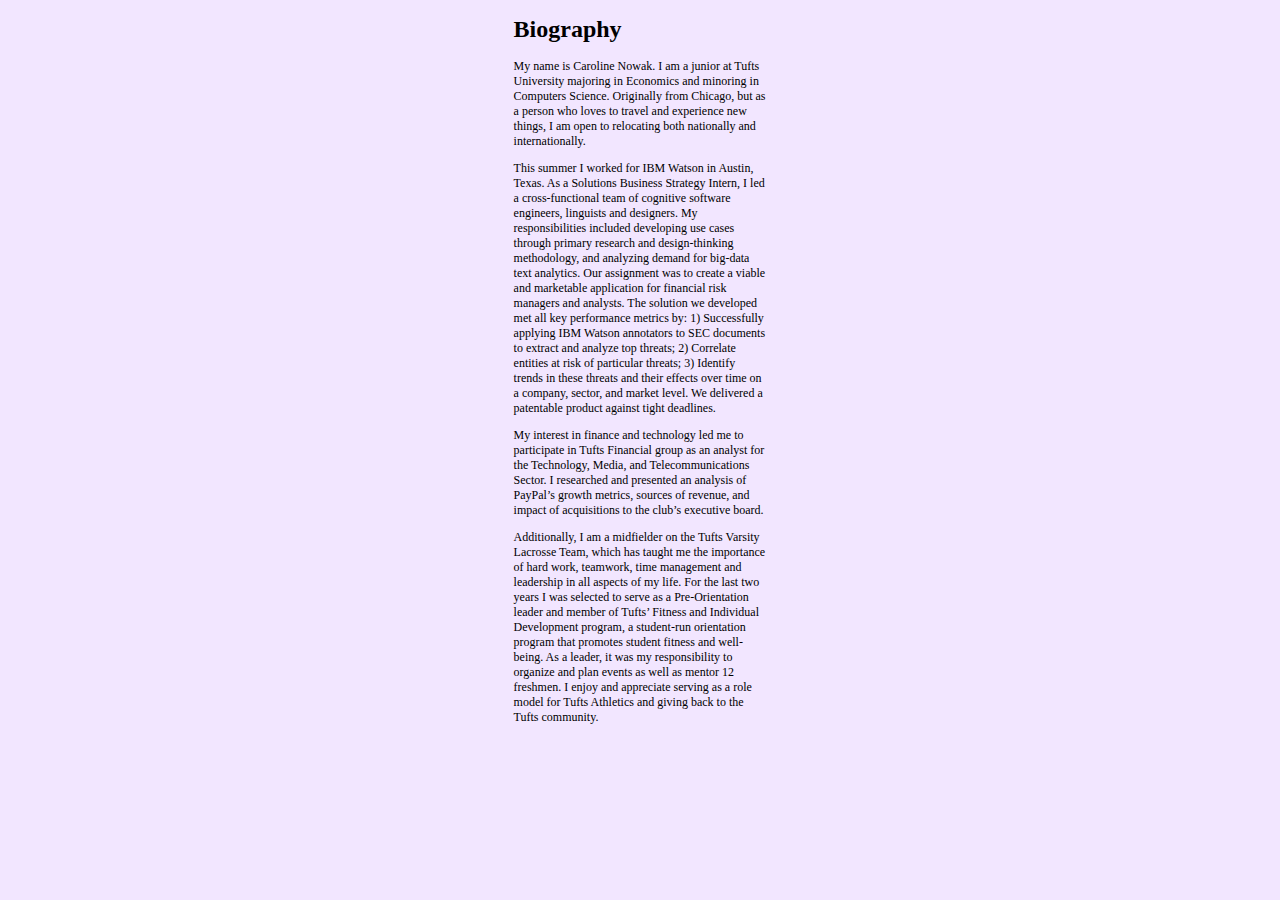
==== bio.html @ 483bb599 "style all" ====
<!DOCTYPE html>
<html lang = "en">

<head>
<title> Caroline Nowak Biography</title>
<meta charset="UTF-8">
<link href="style_1.css" rel="stylesheet" />
</head>

<body>
<h1> Biography</h1>
<p>My name is Caroline Nowak. I am a junior at Tufts University majoring in Economics and minoring in Computers Science. Originally from Chicago, but as a person who loves to travel and experience new things, I am open to relocating both nationally and internationally.</p>

<p>This summer I worked for IBM Watson in Austin, Texas. As a Solutions Business Strategy Intern, I led a cross-functional team of cognitive software engineers, linguists and designers. My responsibilities included developing use cases through primary research and design-thinking methodology, and analyzing demand for big-data text analytics. Our assignment was to create a viable and marketable application for financial risk managers and analysts. The solution we developed met all key performance metrics by: 1) Successfully applying IBM Watson annotators to SEC documents to extract and analyze top threats; 2) Correlate entities at risk of particular threats; 3) Identify trends in these threats and their effects over time on a company, sector, and market level. We delivered a patentable product against tight deadlines.</p>

<p>My interest in finance and technology led me to participate in Tufts Financial group as an analyst for the Technology, Media, and Telecommunications Sector. I researched and presented an analysis of PayPal’s growth metrics, sources of revenue, and impact of acquisitions to the club’s executive board. </p>

<p>Additionally, I am a midfielder on the Tufts Varsity Lacrosse Team, which has taught me the importance of hard work, teamwork, time management and leadership in all aspects of my life. For the last two years I was selected to serve as a Pre-Orientation leader and member of Tufts’ Fitness and Individual Development program, a student-run orientation program that promotes student fitness and well-being. As a leader, it was my responsibility to organize and plan events as well as mentor 12 freshmen. I enjoy and appreciate serving as a role model for Tufts Athletics and giving back to the Tufts community.</p>
</body>

</html>
---- style_1.css ----
body{
	background-color: #f2e6ff;
}
h1{
	font-family: "Times New Roman", Georgia, Serif;
	font-size: 24px;
	color: black;
	margin-left: 40%;
	margin-right: 40%;
}
img{
	margin-left: 40%;
	margin-right: 40%;
}
p{
	font-family: "Times New Roman", Georgia, Serif;
	font-size: 12px;
	color: black;
	margin-left: 40%;
	margin-right: 40%;
}
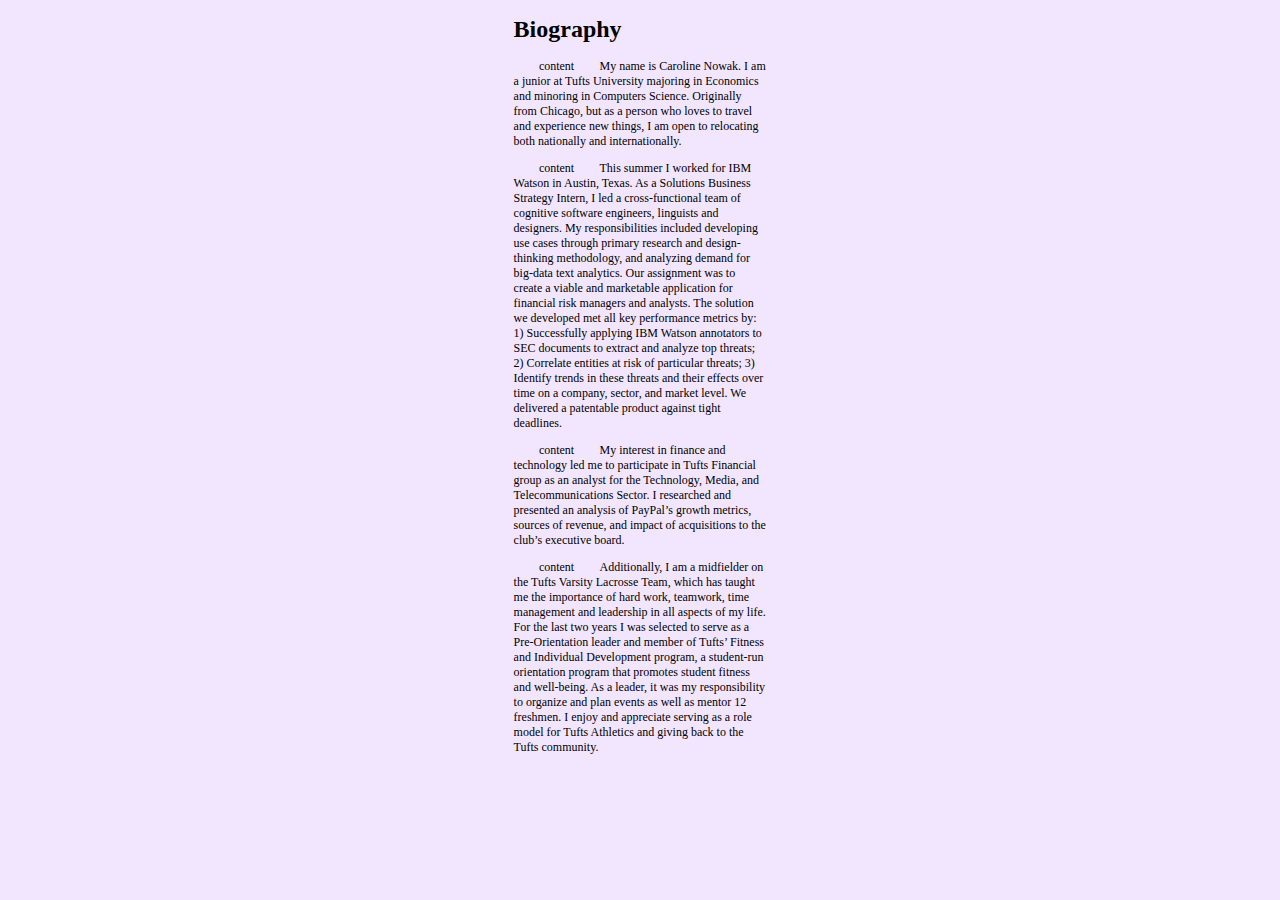
==== commit 371c0306: "change bio" ====
--- a/bio.html
+++ b/bio.html
@@ -9,13 +9,13 @@
 
 <body>
 <h1> Biography</h1>
-<p>My name is Caroline Nowak. I am a junior at Tufts University majoring in Economics and minoring in Computers Science. Originally from Chicago, but as a person who loves to travel and experience new things, I am open to relocating both nationally and internationally.</p>
+<p><span class="bio">content</span>My name is Caroline Nowak. I am a junior at Tufts University majoring in Economics and minoring in Computers Science. Originally from Chicago, but as a person who loves to travel and experience new things, I am open to relocating both nationally and internationally.</p>
 
-<p>This summer I worked for IBM Watson in Austin, Texas. As a Solutions Business Strategy Intern, I led a cross-functional team of cognitive software engineers, linguists and designers. My responsibilities included developing use cases through primary research and design-thinking methodology, and analyzing demand for big-data text analytics. Our assignment was to create a viable and marketable application for financial risk managers and analysts. The solution we developed met all key performance metrics by: 1) Successfully applying IBM Watson annotators to SEC documents to extract and analyze top threats; 2) Correlate entities at risk of particular threats; 3) Identify trends in these threats and their effects over time on a company, sector, and market level. We delivered a patentable product against tight deadlines.</p>
+<p><span class="bio">content</span>This summer I worked for IBM Watson in Austin, Texas. As a Solutions Business Strategy Intern, I led a cross-functional team of cognitive software engineers, linguists and designers. My responsibilities included developing use cases through primary research and design-thinking methodology, and analyzing demand for big-data text analytics. Our assignment was to create a viable and marketable application for financial risk managers and analysts. The solution we developed met all key performance metrics by: 1) Successfully applying IBM Watson annotators to SEC documents to extract and analyze top threats; 2) Correlate entities at risk of particular threats; 3) Identify trends in these threats and their effects over time on a company, sector, and market level. We delivered a patentable product against tight deadlines.</p>
 
-<p>My interest in finance and technology led me to participate in Tufts Financial group as an analyst for the Technology, Media, and Telecommunications Sector. I researched and presented an analysis of PayPal’s growth metrics, sources of revenue, and impact of acquisitions to the club’s executive board. </p>
+<p><span class="bio">content</span>My interest in finance and technology led me to participate in Tufts Financial group as an analyst for the Technology, Media, and Telecommunications Sector. I researched and presented an analysis of PayPal’s growth metrics, sources of revenue, and impact of acquisitions to the club’s executive board. </p>
 
-<p>Additionally, I am a midfielder on the Tufts Varsity Lacrosse Team, which has taught me the importance of hard work, teamwork, time management and leadership in all aspects of my life. For the last two years I was selected to serve as a Pre-Orientation leader and member of Tufts’ Fitness and Individual Development program, a student-run orientation program that promotes student fitness and well-being. As a leader, it was my responsibility to organize and plan events as well as mentor 12 freshmen. I enjoy and appreciate serving as a role model for Tufts Athletics and giving back to the Tufts community.</p>
+<p><span class="bio">content</span>Additionally, I am a midfielder on the Tufts Varsity Lacrosse Team, which has taught me the importance of hard work, teamwork, time management and leadership in all aspects of my life. For the last two years I was selected to serve as a Pre-Orientation leader and member of Tufts’ Fitness and Individual Development program, a student-run orientation program that promotes student fitness and well-being. As a leader, it was my responsibility to organize and plan events as well as mentor 12 freshmen. I enjoy and appreciate serving as a role model for Tufts Athletics and giving back to the Tufts community.</p>
 </body>
 
 </html>
--- a/style_1.css
+++ b/style_1.css
@@ -19,3 +19,10 @@
 	margin-left: 40%;
 	margin-right: 40%;
 }
+.bio{
+	font-family: "Times New Roman", Georgia, Serif;
+	font-size: 12px;
+	color: black;
+	margin-left: 10%;
+	margin-right: 10%;
+}
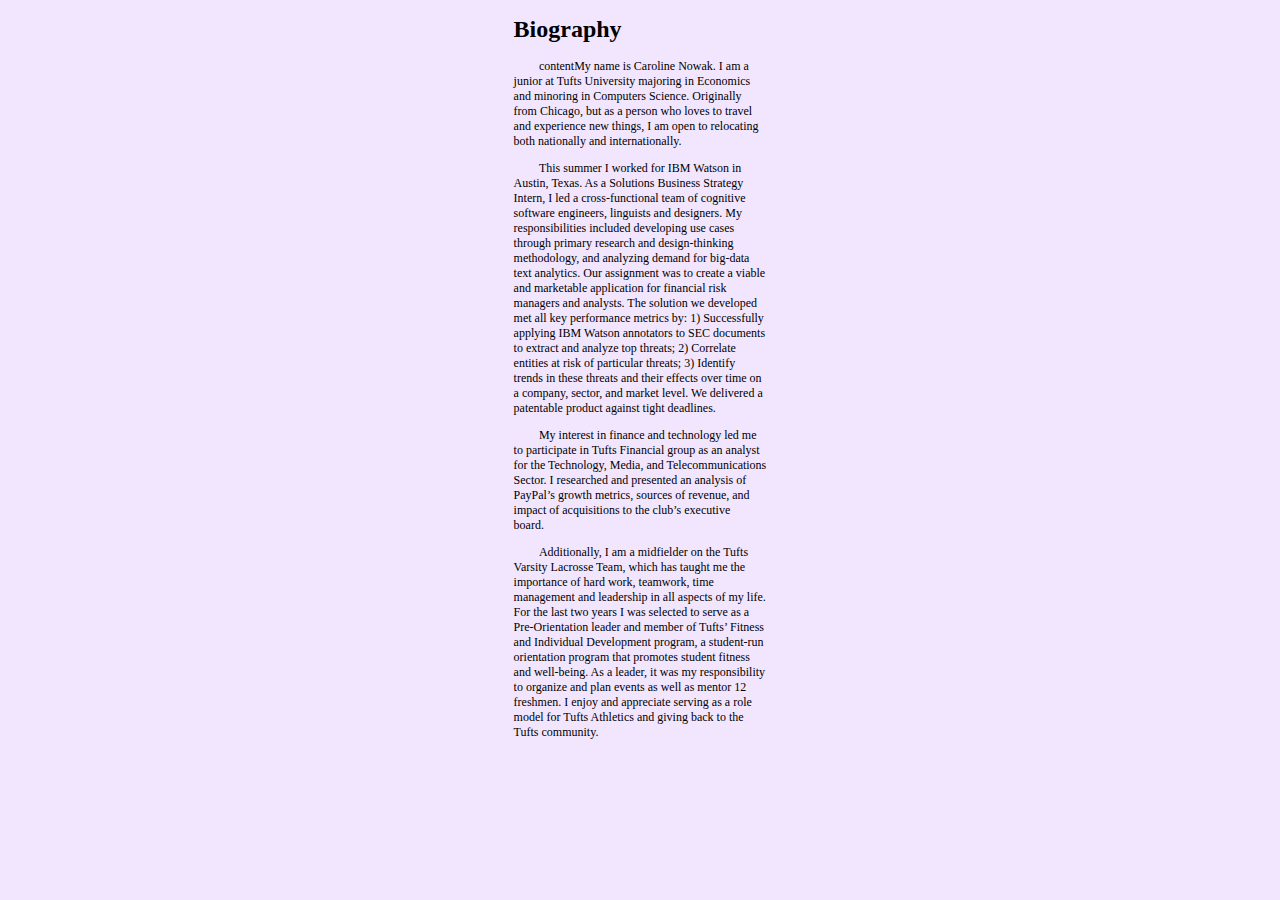
==== commit 84c51898: "bio changes 2" ====
--- a/bio.html
+++ b/bio.html
@@ -9,13 +9,13 @@
 
 <body>
 <h1> Biography</h1>
-<p><span class="bio">content</span>My name is Caroline Nowak. I am a junior at Tufts University majoring in Economics and minoring in Computers Science. Originally from Chicago, but as a person who loves to travel and experience new things, I am open to relocating both nationally and internationally.</p>
+<p><span class="bio">contentMy name is Caroline Nowak. I am a junior at Tufts University majoring in Economics and minoring in Computers Science. Originally from Chicago, but as a person who loves to travel and experience new things, I am open to relocating both nationally and internationally.</span></p>
 
-<p><span class="bio">content</span>This summer I worked for IBM Watson in Austin, Texas. As a Solutions Business Strategy Intern, I led a cross-functional team of cognitive software engineers, linguists and designers. My responsibilities included developing use cases through primary research and design-thinking methodology, and analyzing demand for big-data text analytics. Our assignment was to create a viable and marketable application for financial risk managers and analysts. The solution we developed met all key performance metrics by: 1) Successfully applying IBM Watson annotators to SEC documents to extract and analyze top threats; 2) Correlate entities at risk of particular threats; 3) Identify trends in these threats and their effects over time on a company, sector, and market level. We delivered a patentable product against tight deadlines.</p>
+<p><span class="bio">This summer I worked for IBM Watson in Austin, Texas. As a Solutions Business Strategy Intern, I led a cross-functional team of cognitive software engineers, linguists and designers. My responsibilities included developing use cases through primary research and design-thinking methodology, and analyzing demand for big-data text analytics. Our assignment was to create a viable and marketable application for financial risk managers and analysts. The solution we developed met all key performance metrics by: 1) Successfully applying IBM Watson annotators to SEC documents to extract and analyze top threats; 2) Correlate entities at risk of particular threats; 3) Identify trends in these threats and their effects over time on a company, sector, and market level. We delivered a patentable product against tight deadlines.</span></p>
 
-<p><span class="bio">content</span>My interest in finance and technology led me to participate in Tufts Financial group as an analyst for the Technology, Media, and Telecommunications Sector. I researched and presented an analysis of PayPal’s growth metrics, sources of revenue, and impact of acquisitions to the club’s executive board. </p>
+<p><span class="bio">My interest in finance and technology led me to participate in Tufts Financial group as an analyst for the Technology, Media, and Telecommunications Sector. I researched and presented an analysis of PayPal’s growth metrics, sources of revenue, and impact of acquisitions to the club’s executive board. </span></p>
 
-<p><span class="bio">content</span>Additionally, I am a midfielder on the Tufts Varsity Lacrosse Team, which has taught me the importance of hard work, teamwork, time management and leadership in all aspects of my life. For the last two years I was selected to serve as a Pre-Orientation leader and member of Tufts’ Fitness and Individual Development program, a student-run orientation program that promotes student fitness and well-being. As a leader, it was my responsibility to organize and plan events as well as mentor 12 freshmen. I enjoy and appreciate serving as a role model for Tufts Athletics and giving back to the Tufts community.</p>
+<p><span class="bio">Additionally, I am a midfielder on the Tufts Varsity Lacrosse Team, which has taught me the importance of hard work, teamwork, time management and leadership in all aspects of my life. For the last two years I was selected to serve as a Pre-Orientation leader and member of Tufts’ Fitness and Individual Development program, a student-run orientation program that promotes student fitness and well-being. As a leader, it was my responsibility to organize and plan events as well as mentor 12 freshmen. I enjoy and appreciate serving as a role model for Tufts Athletics and giving back to the Tufts community.</span></p>
 </body>
 
 </html>
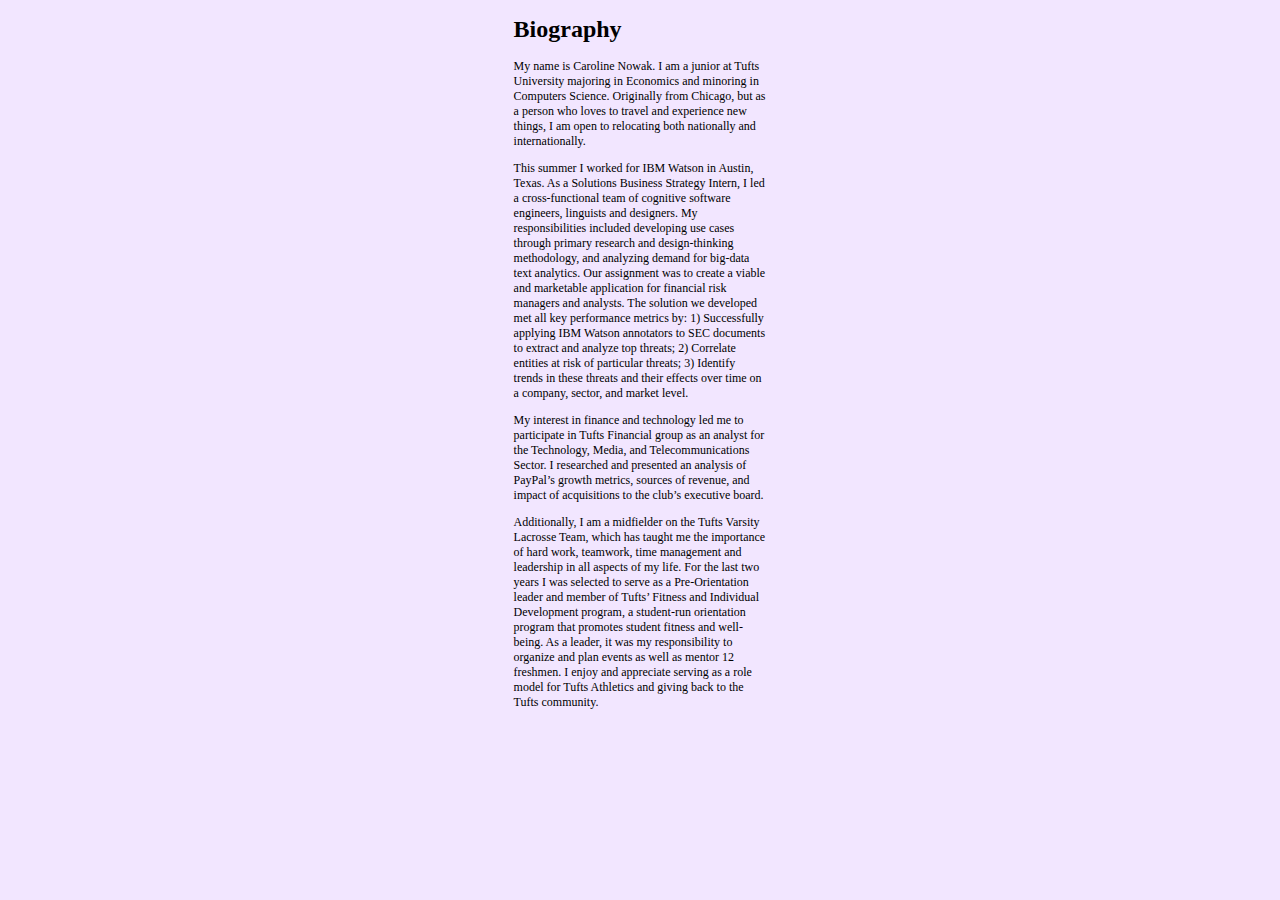
==== commit b7c7ac75: "center bio" ====
--- a/bio.html
+++ b/bio.html
@@ -9,9 +9,9 @@
 
 <body>
 <h1> Biography</h1>
-<p><span class="bio">contentMy name is Caroline Nowak. I am a junior at Tufts University majoring in Economics and minoring in Computers Science. Originally from Chicago, but as a person who loves to travel and experience new things, I am open to relocating both nationally and internationally.</span></p>
+<p><span class="bio">My name is Caroline Nowak. I am a junior at Tufts University majoring in Economics and minoring in Computers Science. Originally from Chicago, but as a person who loves to travel and experience new things, I am open to relocating both nationally and internationally.</span></p>
 
-<p><span class="bio">This summer I worked for IBM Watson in Austin, Texas. As a Solutions Business Strategy Intern, I led a cross-functional team of cognitive software engineers, linguists and designers. My responsibilities included developing use cases through primary research and design-thinking methodology, and analyzing demand for big-data text analytics. Our assignment was to create a viable and marketable application for financial risk managers and analysts. The solution we developed met all key performance metrics by: 1) Successfully applying IBM Watson annotators to SEC documents to extract and analyze top threats; 2) Correlate entities at risk of particular threats; 3) Identify trends in these threats and their effects over time on a company, sector, and market level. We delivered a patentable product against tight deadlines.</span></p>
+<p><span class="bio">This summer I worked for IBM Watson in Austin, Texas. As a Solutions Business Strategy Intern, I led a cross-functional team of cognitive software engineers, linguists and designers. My responsibilities included developing use cases through primary research and design-thinking methodology, and analyzing demand for big-data text analytics. Our assignment was to create a viable and marketable application for financial risk managers and analysts. The solution we developed met all key performance metrics by: 1) Successfully applying IBM Watson annotators to SEC documents to extract and analyze top threats; 2) Correlate entities at risk of particular threats; 3) Identify trends in these threats and their effects over time on a company, sector, and market level.</span></p>
 
 <p><span class="bio">My interest in finance and technology led me to participate in Tufts Financial group as an analyst for the Technology, Media, and Telecommunications Sector. I researched and presented an analysis of PayPal’s growth metrics, sources of revenue, and impact of acquisitions to the club’s executive board. </span></p>
 
--- a/style_1.css
+++ b/style_1.css
@@ -1,25 +1,25 @@
-body{
+body {
 	background-color: #f2e6ff;
 }
-h1{
+h1 {
 	font-family: "Times New Roman", Georgia, Serif;
 	font-size: 24px;
 	color: black;
 	margin-left: 40%;
 	margin-right: 40%;
 }
-img{
+img {
 	margin-left: 40%;
 	margin-right: 40%;
 }
-p{
+p {
 	font-family: "Times New Roman", Georgia, Serif;
 	font-size: 12px;
 	color: black;
 	margin-left: 40%;
 	margin-right: 40%;
 }
-.bio{
+p.bio {
 	font-family: "Times New Roman", Georgia, Serif;
 	font-size: 12px;
 	color: black;
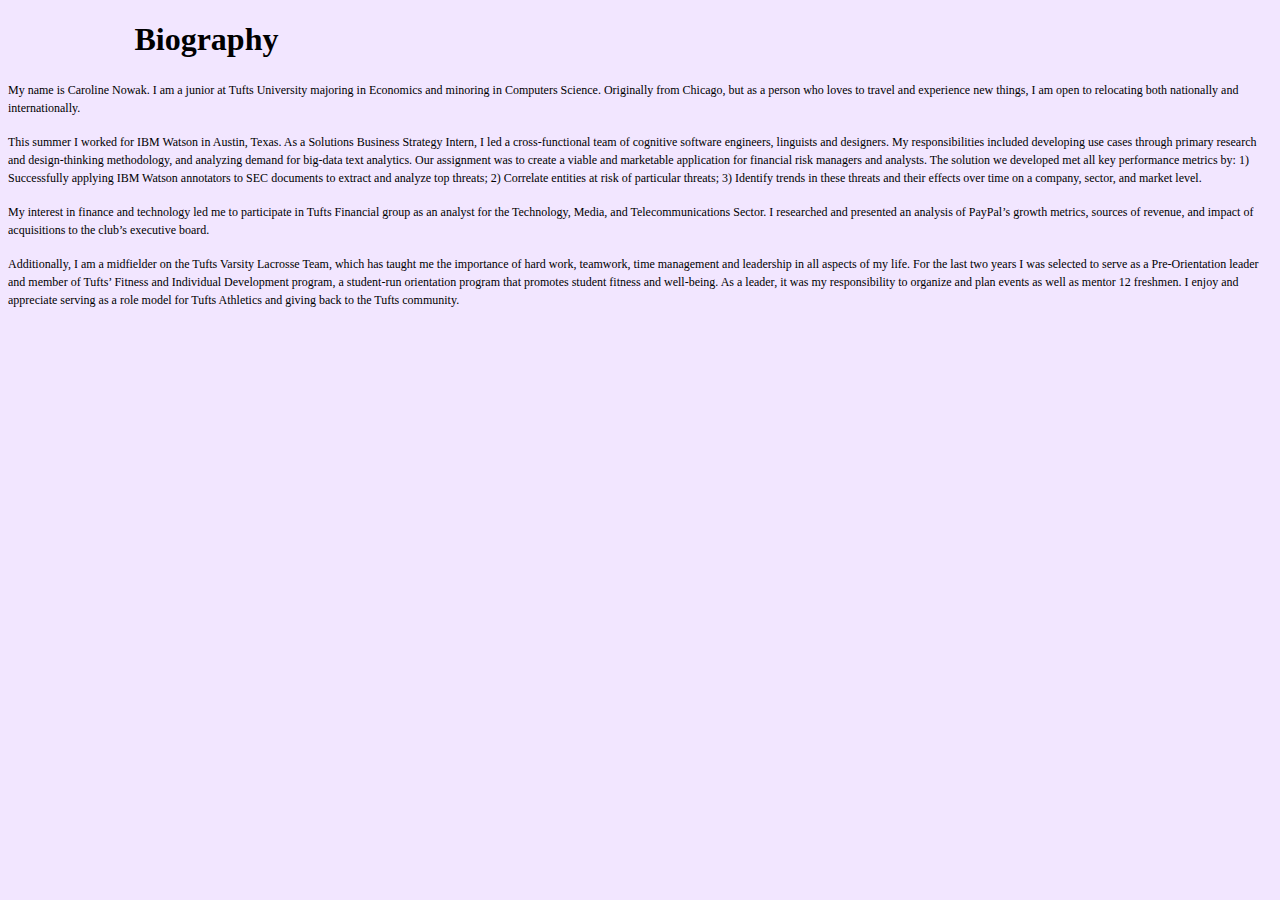
==== commit d0aa3eb2: "format h1s" ====
--- a/bio.html
+++ b/bio.html
@@ -8,7 +8,7 @@
 </head>
 
 <body>
-<h1> Biography</h1>
+<h1 class="Resume"> Biography</h1>
 <p><span class="bio">My name is Caroline Nowak. I am a junior at Tufts University majoring in Economics and minoring in Computers Science. Originally from Chicago, but as a person who loves to travel and experience new things, I am open to relocating both nationally and internationally.</span></p>
 
 <p><span class="bio">This summer I worked for IBM Watson in Austin, Texas. As a Solutions Business Strategy Intern, I led a cross-functional team of cognitive software engineers, linguists and designers. My responsibilities included developing use cases through primary research and design-thinking methodology, and analyzing demand for big-data text analytics. Our assignment was to create a viable and marketable application for financial risk managers and analysts. The solution we developed met all key performance metrics by: 1) Successfully applying IBM Watson annotators to SEC documents to extract and analyze top threats; 2) Correlate entities at risk of particular threats; 3) Identify trends in these threats and their effects over time on a company, sector, and market level.</span></p>
--- a/style_1.css
+++ b/style_1.css
@@ -1,28 +1,31 @@
 body {
 	background-color: #f2e6ff;
 }
-h1 {
+h1.Index_h1 {
 	font-family: "Times New Roman", Georgia, Serif;
-	font-size: 24px;
+	font-size: 40px;
 	color: black;
-	margin-left: 40%;
-	margin-right: 40%;
+	text-align: center;
 }
 img {
-	margin-left: 40%;
-	margin-right: 40%;
+	display: block;
+	margin: auto;
 }
-p {
+p.r_and_b {
 	font-family: "Times New Roman", Georgia, Serif;
 	font-size: 12px;
 	color: black;
-	margin-left: 40%;
-	margin-right: 40%;
+	text-align: center;
+
 }
-p.bio {
+h1.Resume{
+	font-family: "Times New Roman", Georgia, Serif;
+	font-size: 40 px;
+	color: black;
+	margin-left: 10%;
+}
+.bio {
 	font-family: "Times New Roman", Georgia, Serif;
 	font-size: 12px;
 	color: black;
-	margin-left: 10%;
-	margin-right: 10%;
 }
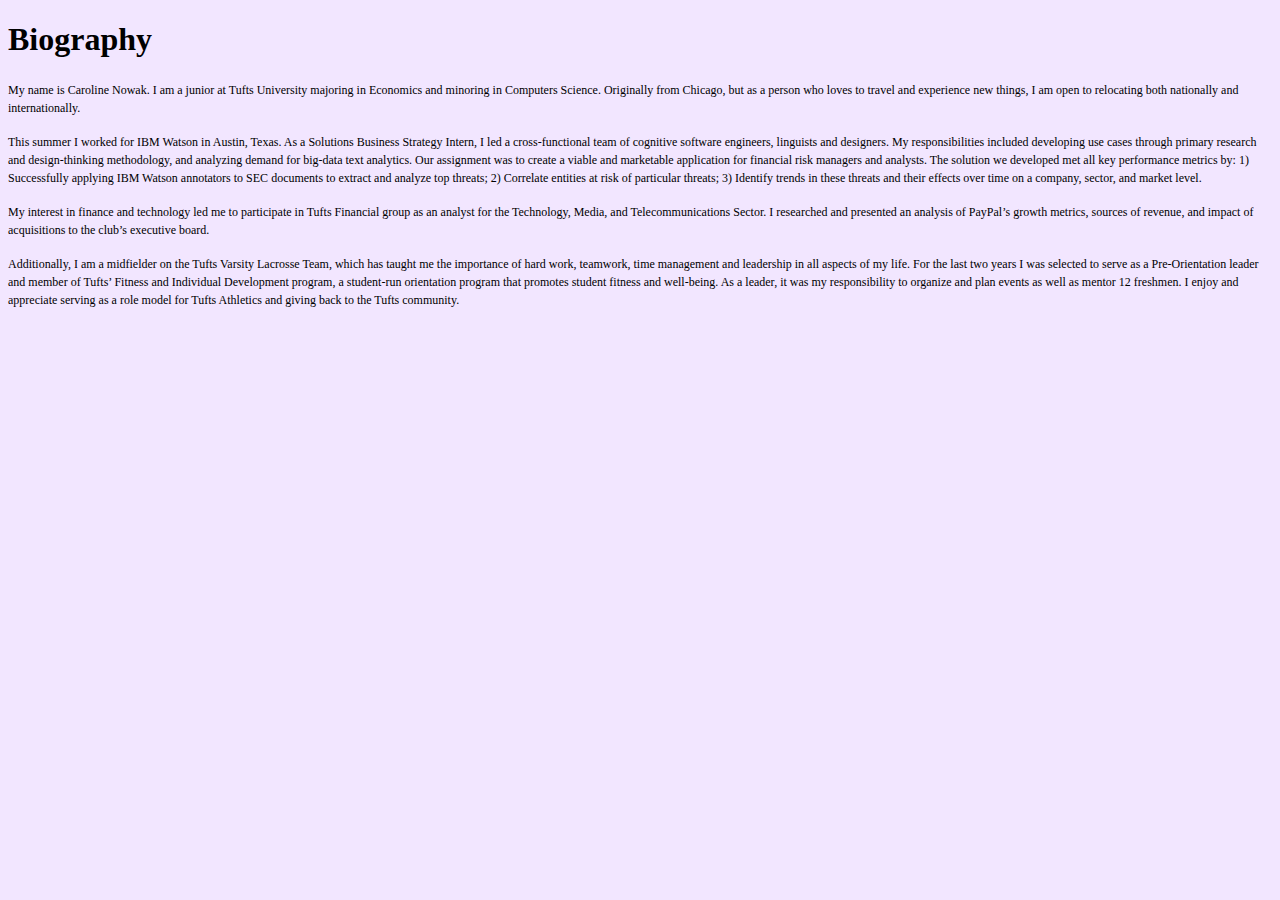
==== commit 2cb4c94b: "push right resume" ====
--- a/bio.html
+++ b/bio.html
@@ -8,7 +8,7 @@
 </head>
 
 <body>
-<h1 class="Resume"> Biography</h1>
+<h1> Biography</h1>
 <p><span class="bio">My name is Caroline Nowak. I am a junior at Tufts University majoring in Economics and minoring in Computers Science. Originally from Chicago, but as a person who loves to travel and experience new things, I am open to relocating both nationally and internationally.</span></p>
 
 <p><span class="bio">This summer I worked for IBM Watson in Austin, Texas. As a Solutions Business Strategy Intern, I led a cross-functional team of cognitive software engineers, linguists and designers. My responsibilities included developing use cases through primary research and design-thinking methodology, and analyzing demand for big-data text analytics. Our assignment was to create a viable and marketable application for financial risk managers and analysts. The solution we developed met all key performance metrics by: 1) Successfully applying IBM Watson annotators to SEC documents to extract and analyze top threats; 2) Correlate entities at risk of particular threats; 3) Identify trends in these threats and their effects over time on a company, sector, and market level.</span></p>
--- a/style_1.css
+++ b/style_1.css
@@ -3,7 +3,7 @@
 }
 h1.Index_h1 {
 	font-family: "Times New Roman", Georgia, Serif;
-	font-size: 40px;
+	font-size: 50px;
 	color: black;
 	text-align: center;
 }
@@ -13,17 +13,20 @@
 }
 p.r_and_b {
 	font-family: "Times New Roman", Georgia, Serif;
-	font-size: 12px;
+	font-size: 20px;
 	color: black;
 	text-align: center;
 
 }
+body.Resume{
+	padding-left: 20px;
+}
 h1.Resume{
 	font-family: "Times New Roman", Georgia, Serif;
-	font-size: 40 px;
+	font-size: 50px;
 	color: black;
-	margin-left: 10%;
 }
+
 .bio {
 	font-family: "Times New Roman", Georgia, Serif;
 	font-size: 12px;
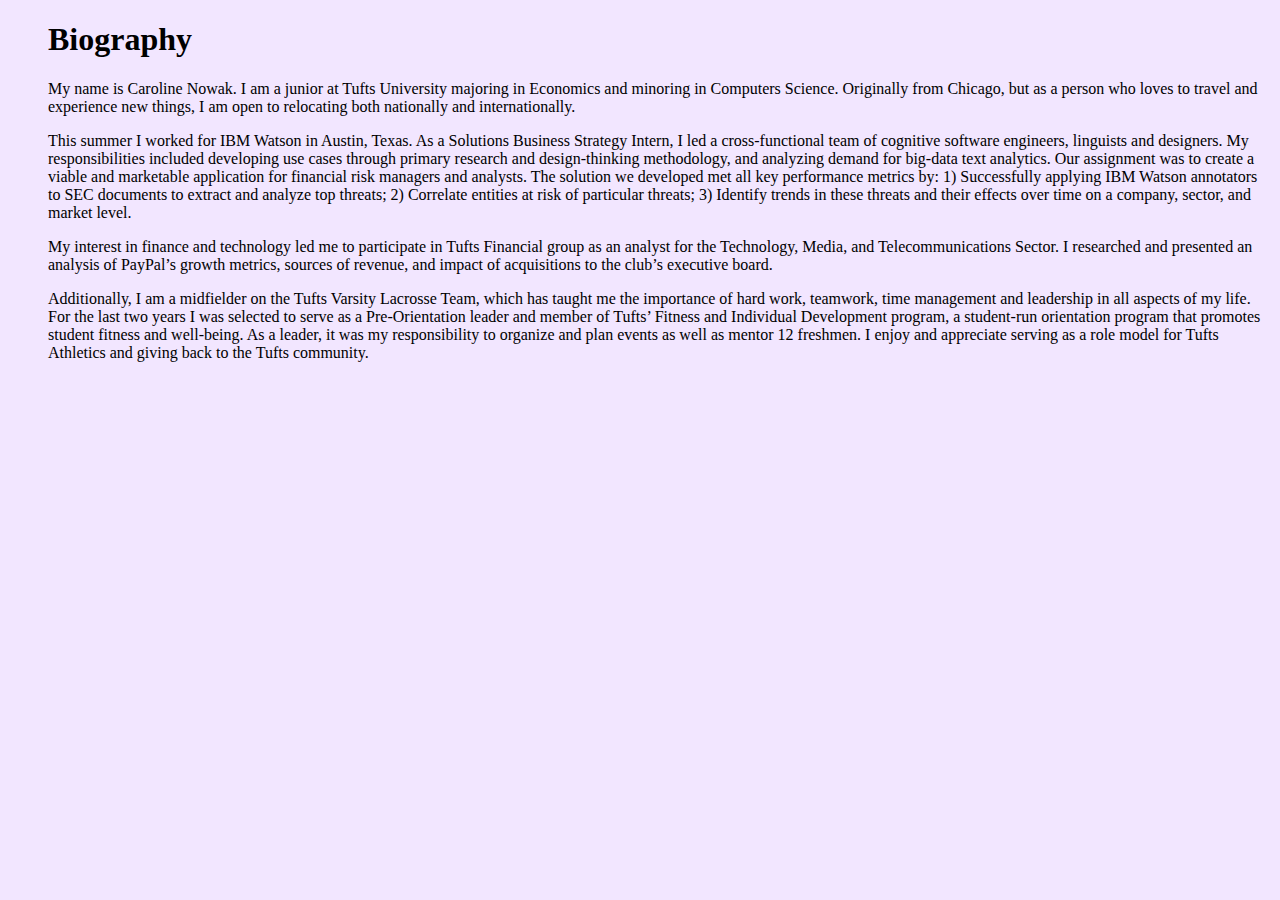
==== commit 6c6ecde8: "align bio" ====
--- a/bio.html
+++ b/bio.html
@@ -7,15 +7,15 @@
 <link href="style_1.css" rel="stylesheet" />
 </head>
 
-<body>
+<body class="Bio">
 <h1> Biography</h1>
-<p><span class="bio">My name is Caroline Nowak. I am a junior at Tufts University majoring in Economics and minoring in Computers Science. Originally from Chicago, but as a person who loves to travel and experience new things, I am open to relocating both nationally and internationally.</span></p>
+<p class="Bio">My name is Caroline Nowak. I am a junior at Tufts University majoring in Economics and minoring in Computers Science. Originally from Chicago, but as a person who loves to travel and experience new things, I am open to relocating both nationally and internationally.</p>
 
-<p><span class="bio">This summer I worked for IBM Watson in Austin, Texas. As a Solutions Business Strategy Intern, I led a cross-functional team of cognitive software engineers, linguists and designers. My responsibilities included developing use cases through primary research and design-thinking methodology, and analyzing demand for big-data text analytics. Our assignment was to create a viable and marketable application for financial risk managers and analysts. The solution we developed met all key performance metrics by: 1) Successfully applying IBM Watson annotators to SEC documents to extract and analyze top threats; 2) Correlate entities at risk of particular threats; 3) Identify trends in these threats and their effects over time on a company, sector, and market level.</span></p>
+<p class="Bio">This summer I worked for IBM Watson in Austin, Texas. As a Solutions Business Strategy Intern, I led a cross-functional team of cognitive software engineers, linguists and designers. My responsibilities included developing use cases through primary research and design-thinking methodology, and analyzing demand for big-data text analytics. Our assignment was to create a viable and marketable application for financial risk managers and analysts. The solution we developed met all key performance metrics by: 1) Successfully applying IBM Watson annotators to SEC documents to extract and analyze top threats; 2) Correlate entities at risk of particular threats; 3) Identify trends in these threats and their effects over time on a company, sector, and market level.</p>
 
-<p><span class="bio">My interest in finance and technology led me to participate in Tufts Financial group as an analyst for the Technology, Media, and Telecommunications Sector. I researched and presented an analysis of PayPal’s growth metrics, sources of revenue, and impact of acquisitions to the club’s executive board. </span></p>
+<p class="Bio">My interest in finance and technology led me to participate in Tufts Financial group as an analyst for the Technology, Media, and Telecommunications Sector. I researched and presented an analysis of PayPal’s growth metrics, sources of revenue, and impact of acquisitions to the club’s executive board.</p>
 
-<p><span class="bio">Additionally, I am a midfielder on the Tufts Varsity Lacrosse Team, which has taught me the importance of hard work, teamwork, time management and leadership in all aspects of my life. For the last two years I was selected to serve as a Pre-Orientation leader and member of Tufts’ Fitness and Individual Development program, a student-run orientation program that promotes student fitness and well-being. As a leader, it was my responsibility to organize and plan events as well as mentor 12 freshmen. I enjoy and appreciate serving as a role model for Tufts Athletics and giving back to the Tufts community.</span></p>
+<p class="Bio">Additionally, I am a midfielder on the Tufts Varsity Lacrosse Team, which has taught me the importance of hard work, teamwork, time management and leadership in all aspects of my life. For the last two years I was selected to serve as a Pre-Orientation leader and member of Tufts’ Fitness and Individual Development program, a student-run orientation program that promotes student fitness and well-being. As a leader, it was my responsibility to organize and plan events as well as mentor 12 freshmen. I enjoy and appreciate serving as a role model for Tufts Athletics and giving back to the Tufts community.</p>
 </body>
 
 </html>
--- a/style_1.css
+++ b/style_1.css
@@ -1,7 +1,7 @@
 body {
 	background-color: #f2e6ff;
 }
-h1.Index_h1 {
+h1.Index {
 	font-family: "Times New Roman", Georgia, Serif;
 	font-size: 50px;
 	color: black;
@@ -19,16 +19,19 @@
 
 }
 body.Resume{
-	padding-left: 20px;
+	padding-left: 40px;
 }
-h1.Resume{
+h1{
 	font-family: "Times New Roman", Georgia, Serif;
-	font-size: 50px;
+	font-size: 50 px;
+	color: black;
+}
+body.Bio{
+	padding-left: 40px;
+}
+p.Bio{
+	font-family: "Times New Roman", Georgia, Serif;
+	font-size: 20 px;
 	color: black;
 }
 
-.bio {
-	font-family: "Times New Roman", Georgia, Serif;
-	font-size: 12px;
-	color: black;
-}
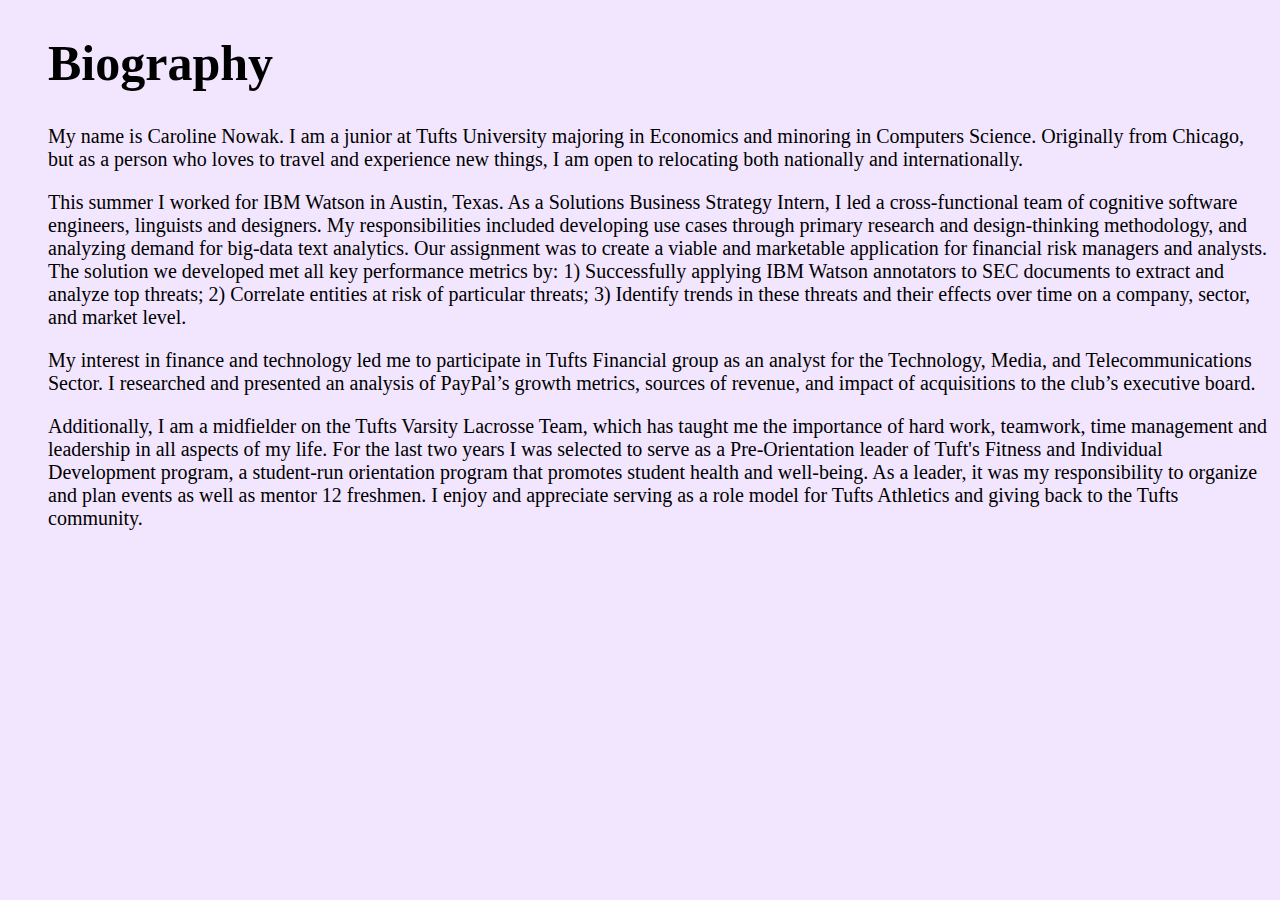
==== commit 39a6fc5e: "change bio content" ====
--- a/bio.html
+++ b/bio.html
@@ -15,7 +15,7 @@
 
 <p class="Bio">My interest in finance and technology led me to participate in Tufts Financial group as an analyst for the Technology, Media, and Telecommunications Sector. I researched and presented an analysis of PayPal’s growth metrics, sources of revenue, and impact of acquisitions to the club’s executive board.</p>
 
-<p class="Bio">Additionally, I am a midfielder on the Tufts Varsity Lacrosse Team, which has taught me the importance of hard work, teamwork, time management and leadership in all aspects of my life. For the last two years I was selected to serve as a Pre-Orientation leader and member of Tufts’ Fitness and Individual Development program, a student-run orientation program that promotes student fitness and well-being. As a leader, it was my responsibility to organize and plan events as well as mentor 12 freshmen. I enjoy and appreciate serving as a role model for Tufts Athletics and giving back to the Tufts community.</p>
+<p class="Bio">Additionally, I am a midfielder on the Tufts Varsity Lacrosse Team, which has taught me the importance of hard work, teamwork, time management and leadership in all aspects of my life. For the last two years I was selected to serve as a Pre-Orientation leader of Tuft's Fitness and Individual Development program, a student-run orientation program that promotes student health and well-being. As a leader, it was my responsibility to organize and plan events as well as mentor 12 freshmen. I enjoy and appreciate serving as a role model for Tufts Athletics and giving back to the Tufts community.</p>
 </body>
 
 </html>
--- a/style_1.css
+++ b/style_1.css
@@ -1,3 +1,4 @@
+/*Index.html*/
 body {
 	background-color: #f2e6ff;
 }
@@ -16,22 +17,37 @@
 	font-size: 20px;
 	color: black;
 	text-align: center;
-
 }
+/*Bio and Resume*/
+h1{
+	font-family: "Times New Roman", Georgia, Serif;
+	font-size: 50px;
+	color: black;
+}
+/*Resume*/
 body.Resume{
 	padding-left: 40px;
 }
-h1{
+h3.Resume{
 	font-family: "Times New Roman", Georgia, Serif;
-	font-size: 50 px;
-	color: black;
+	font-size: 30px;
+	text-decoration: underline;
 }
+h3.School_header{
+	font-family: "Times New Roman", Georgia, Serif;
+	font-size: 30px;
+}
+p.Resume{
+	font-family: "Times New Roman", Georgia, Serif;
+	font-size: 20px;
+}
+/*Bio*/
 body.Bio{
 	padding-left: 40px;
 }
 p.Bio{
 	font-family: "Times New Roman", Georgia, Serif;
-	font-size: 20 px;
+	font-size: 20px;
 	color: black;
 }
 
